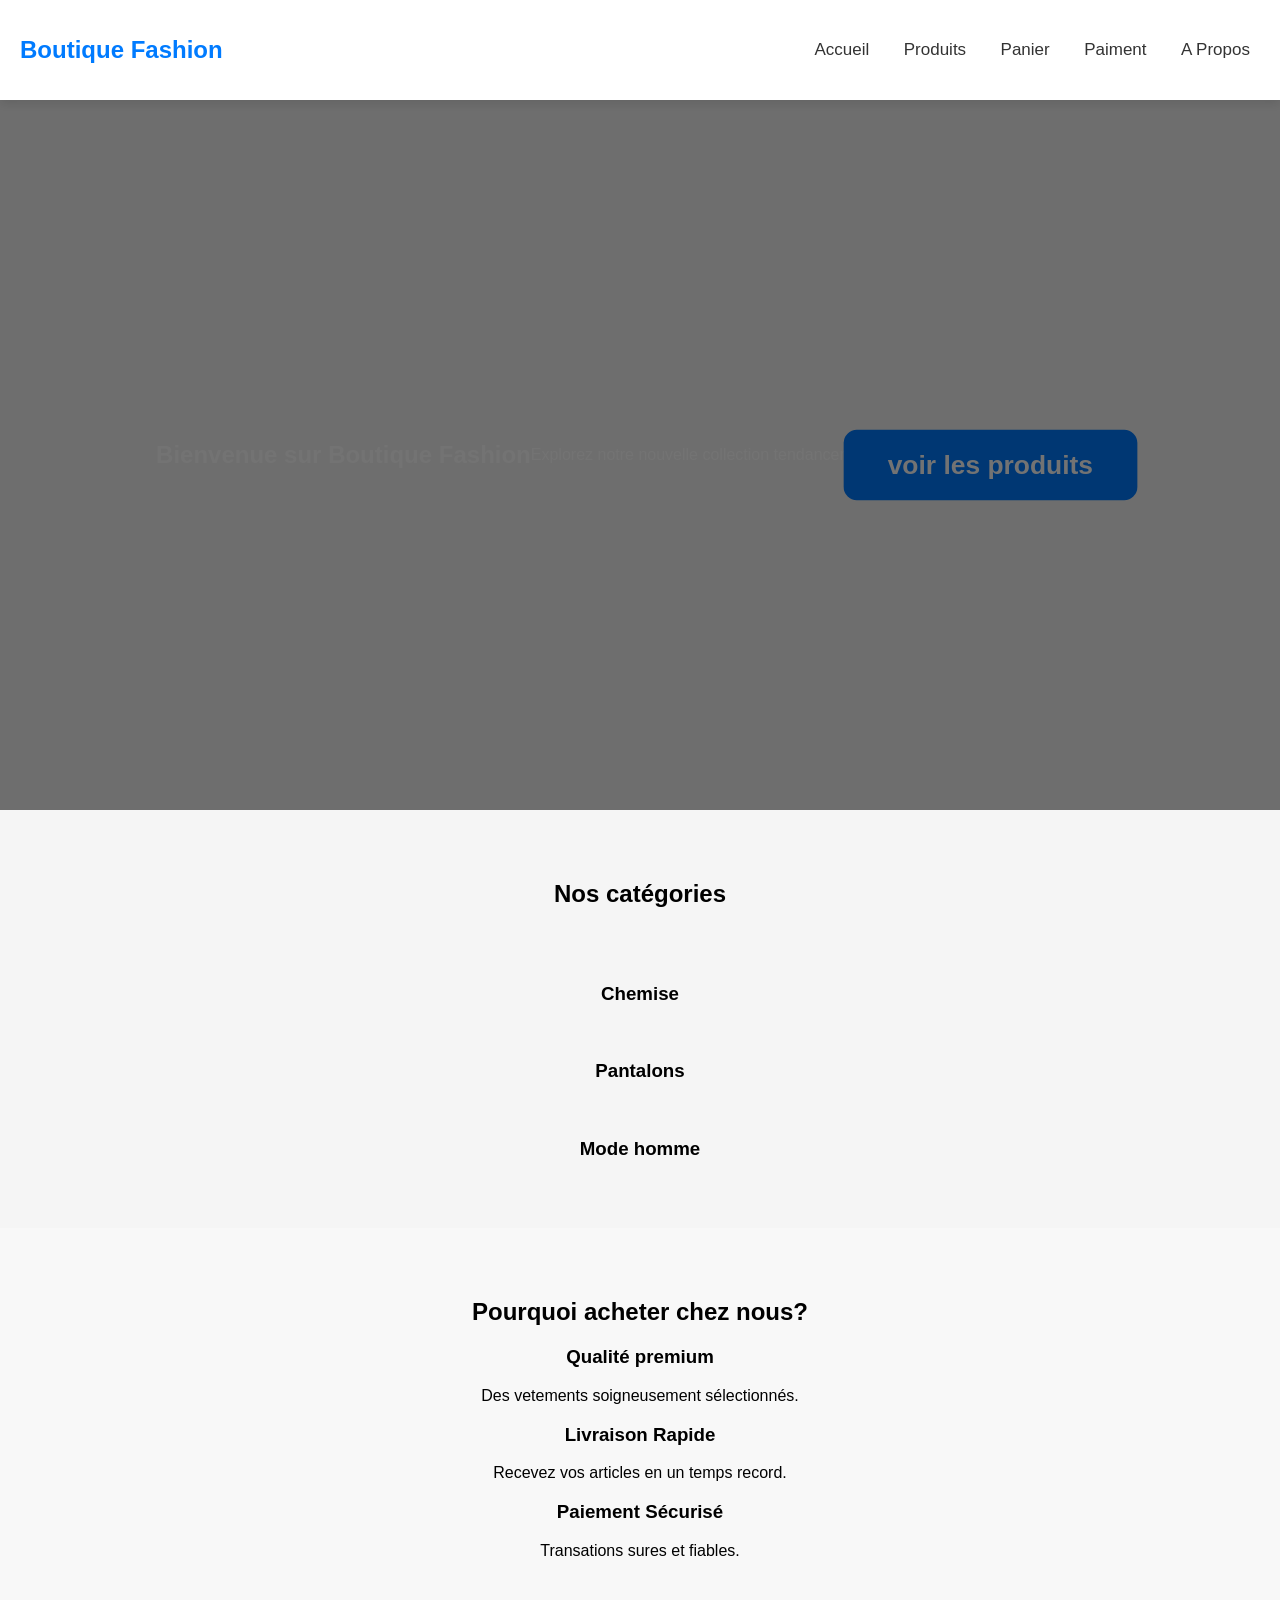
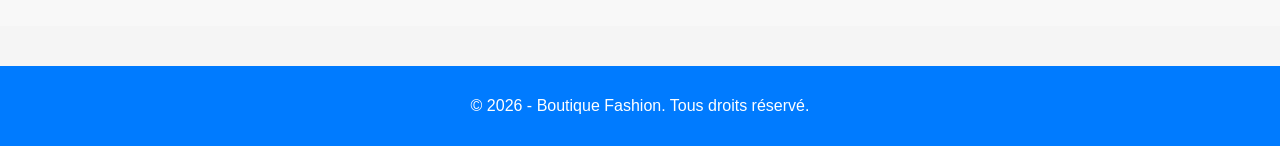
==== index.html @ 04d44800 "Add files via upload" ====
<!DOCTYPE html>
<html>
<head>
	<meta charset="utf-8">
	<meta name="viewport" content="width=device-width, initial-scale=1">
	<title>Vente de vetements</title>
	<link rel="stylesheet" type="text/css" href="style.css">
</head>
<body>

<header class="header">
	<h1 class="logo">Boutique Fashion</h1>
	<nav class="navbar">
		<a href="index.html">Accueil</a>
		<a href="produits.html">Produits</a>
		<a href="panier.html">Panier</a>
		<a href="Paiement.html">Paiment</a>
		<a href="apropos.html">A Propos</a>
	</nav>
	</header>

		<section class="hero">
			<div class="hero-content"></div>
			<h2>Bienvenue sur <span>Boutique Fashion</span></h2>
			<p>Explorez notre nouvelle collection tendancen !</p>
			<a class="btn-hero" href="produits.html">voir les produits</a>
		</section>

		<section class="categories">
			<h2>Nos catégories</h2>
			<div class="cat-card">
				<img src="images/gal2.jpg" alt="">
			</div>
			<div class="cat-card">
				<img src="images/chemise1.jpg" alt="">
				<h3>Chemise</h3>

			<div class="cat-card">
				<img src="images/pantalon1.jpg" alt="">
				<h3>Pantalons</h3>
			</div>
		<div class="cat-card">
				<img src="images/gal3.jpg" alt="">
				<h3>Mode homme</h3>
			</div>
		</section>
			<section class="advantages">
				<h2>Pourquoi acheter chez nous?</h2>
				<div class="Adv-container">
					<h3>Qualité premium</h3>
					<p>Des vetements soigneusement sélectionnés.</p>
				</div>
				<div class="Adv-container">
					<h3>Livraison Rapide</h3>
					<p>Recevez vos articles en un temps record.</p>
				</div>
				<div class="Adv-container">
					<h3>Paiement Sécurisé</h3>
					<p>Transations sures et fiables.</p>
				</div>

			</section>
	<footer>
		<p> &copy; 2026 - Boutique Fashion.
		Tous droits réservé.</p>
	</footer>
	<script src="script.js"></script>
</body>
</html>
---- style.css ----
body{
	font-family: Arial, sans-serif;
	margin: 0; padding: 0;
	background:#f5f5f5;
}
header{
	background: #fff ;
	color:  #007bff;
	padding: 10px;
	display: flex; justify-content: space-between; align-items: center;
}
.header{
	display: flex;
	justify-content: space-between;
	align-items: center;
	padding: 20px;
	background: #ffffff ;
	box-shadow: 0 4px 10px rgba(0, 0, 0, 0.1);
}
nav a{
color:  #333;
margin: 0 10px;
text-decoration: none;
transition: color 0.3s;}
.logo{
	font-size: 24px;
	color: #007bff ;
	font-weight: bold;
}
.navbar a{
	margin-left: 20px;
	text-decoration: none;
	color:  #333;
	font-size: 17px;
	transition: 0.3s;
}
.navbar a: hover{
	color:#007bff ;
}
.product-card{
	background:#fff ;
	padding: 15px;
	margin: 10px;
	display: inline-block;
	width: 100px;
	box-shadow: 0 4px 10px rgba(0, 0, 0, 0.1);
	transition: transform 0.3s, box-shadow 0.3s;
}
.product-card:hover{
	transform: translateY(-7px);
	scale: (1.03);
	box-shadow: 0 12px 25px rgba( 0,0,0,0.2);
}
.product-card img{
	width: 100%;
	border-radius: 10px;
	transition: 0.4s ease;
}
.product-card img: hover{
	transform: scale(1.1);
}
button{
	background: #007bff;
	color: white;
	padding: 10px 18px;
	border: none;
	border-radius: 8px;
	font-size: 16px;
	margin: 5px 0;
	cursor: pointer;
	transition: 0.3s;
}
.produit-detail{
	opacity: 0;
	transform: translateY(20px);
	animation: slideDrow 0.5s ease forwards;
}
.hero{
	background: url('images/gal1.jpg') center/cover;
	height: 70vh;
	display: flex;
	align-items: center;
	justify-content: center;
	padding: 40px;
	color: white;
	text-align: center;
	position: relative;
}
.hero::after{
	pointer-events: none;
	content:"";
	position: absolute;
	width: 100%;
	height: 100%;
	background: rgba(0, 0, 0, 0.55);
	top: 0;
	left: 0;
}
.hero-content{
	position: relative;
	z-index: 10;
	pointer-events: auto;
	max-width: 700px;
	animation: fadeIn 1s ease forwards;
}
.hero-content h2{
	font-size: 48px;
	margin-bottom: 20px;
}
.hero-content p{
	font-size: 20px;
	margin-bottom: 25px;
}

.btn-hero:hover{
	background: #0056b3;
	transform: scale(1.12);
	box-shadow: 0 8px 20px rgba(0, 0, 0, 0.3);
}
.btn-hero{
	background:#007bff;
	padding: 18px 40px;
	font-size: 24px;
	font-weight: bold;
	border-radius: 12px;
	color: white;
	text-decoration: none;
	display: inline-block;
	margin-top: 20px;
	transition: 0.3s;
	transform: scale(1.1);
	box-shadow: 0 0 10px rgba(0, 123, 255, 0.8s);
}
.categories{
	padding: 50px 20px;
	text-align: center;
}
.cat-container{
	display: flex;
	justify-content: center;
	gap: 25px;
	margin-top: 30px;
}
.cad-card{
	width: 250px;
	padding: 15px;
	border-radius: 10px;
	background: #fff;
	box-shadow: 0 4px 15px rgba(0, 0, 0, 0.1);
	transition: 0.3s;
}
.cad-card:hover{
	transform: translateY(-10px);
}
.cad-card img{
	width: 100%;
	height: 200px;
	object-fit: cover;
	border-radius: 10px;
}
.advantages{
	padding: 50px 20px;
	background: #f8f8f8;
	text-align: center;
}
.adv-container{
	display: flex;
	justify-content: center;
	gap: 30px;
	margin-top: 30px;
}
.adv-card{
	background: width;
	padding: 25px;
	width: 250px;
	border-radius: 12px;
	box-shadow: 0 4px 15px rgba(0, 0, 0, 0.1);
	transition: 0.3s;
}
.adv-card:hover{
	transform: scale(1.05);
}
footer{
	background: #007bff;
	color: white;
	text-align: center;
	padding: 15px;
	margin-top: 40px;
}
@keyframes fadeIn{
	from{opacity: 0; transform: translateY(20px);}
	to{opacity: 1; transform: translateY(0);}
}

/* SECTION HERO ABOUT */
.about-hero {
    Padding : 80px 20px ;
    Text-align : center ;
    Background : #007bff ;
    Color : white ;
    Animation : fadeIn 0.8s ease forwards ;
}

.about-hero h2 {
    Font-size : 42px ;
    Margin-bottom : 10px ;
}

.about-hero p {
    Font-size : 20px ;
}

/* CONTENU PRINCIPAL */
.about-content, .mission, .values, .team {
    Padding : 50px 20px ;
    Max-width : 900px ;
    Margin : auto ;
    Text-align : center ;
}

.mission-box {
    Background : #f0f7ff ;
    Padding : 20px ;
    Border-radius : 12px ;
}

/* VALEURS */
.values-container {
    Display : flex ;
    Justify-content : center ;
    Gap : 25px ;
    Flex-wrap : wrap ;
}

.value-card {
    Width : 260px ;
    Background : #fff ;
    Padding : 25px ;
    Border-radius : 12px ;
    Box-shadow : 0 4px 15px rgba(0,0,0,0.1) ;
    Transition : 0.3s ;
}

.value-card :hover {
    Transform : translateY(-10px) ;
}

/* ÉQUIPE */
.team-container {
    Display : flex ;
    Justify-content : center ;
    Gap : 25px ;
    Margin-top : 30px ;
    Flex-wrap : wrap ;
}

.team-card {
    Width : 240px ;
    Background : white ;
    Padding : 15px ;
    Border-radius : 12px ;
    Box-shadow : 0 4px 15px rgba(0,0,0,0.1) ;
    Transition : 0.3s ;
}

.team-card :hover {
    Transform : scale(1.05) ;
}

.team-card img {
    Width : 100% ;
    Border-radius : 10px ;
    Height : 200px ;
    Object-fit : cover ;
}
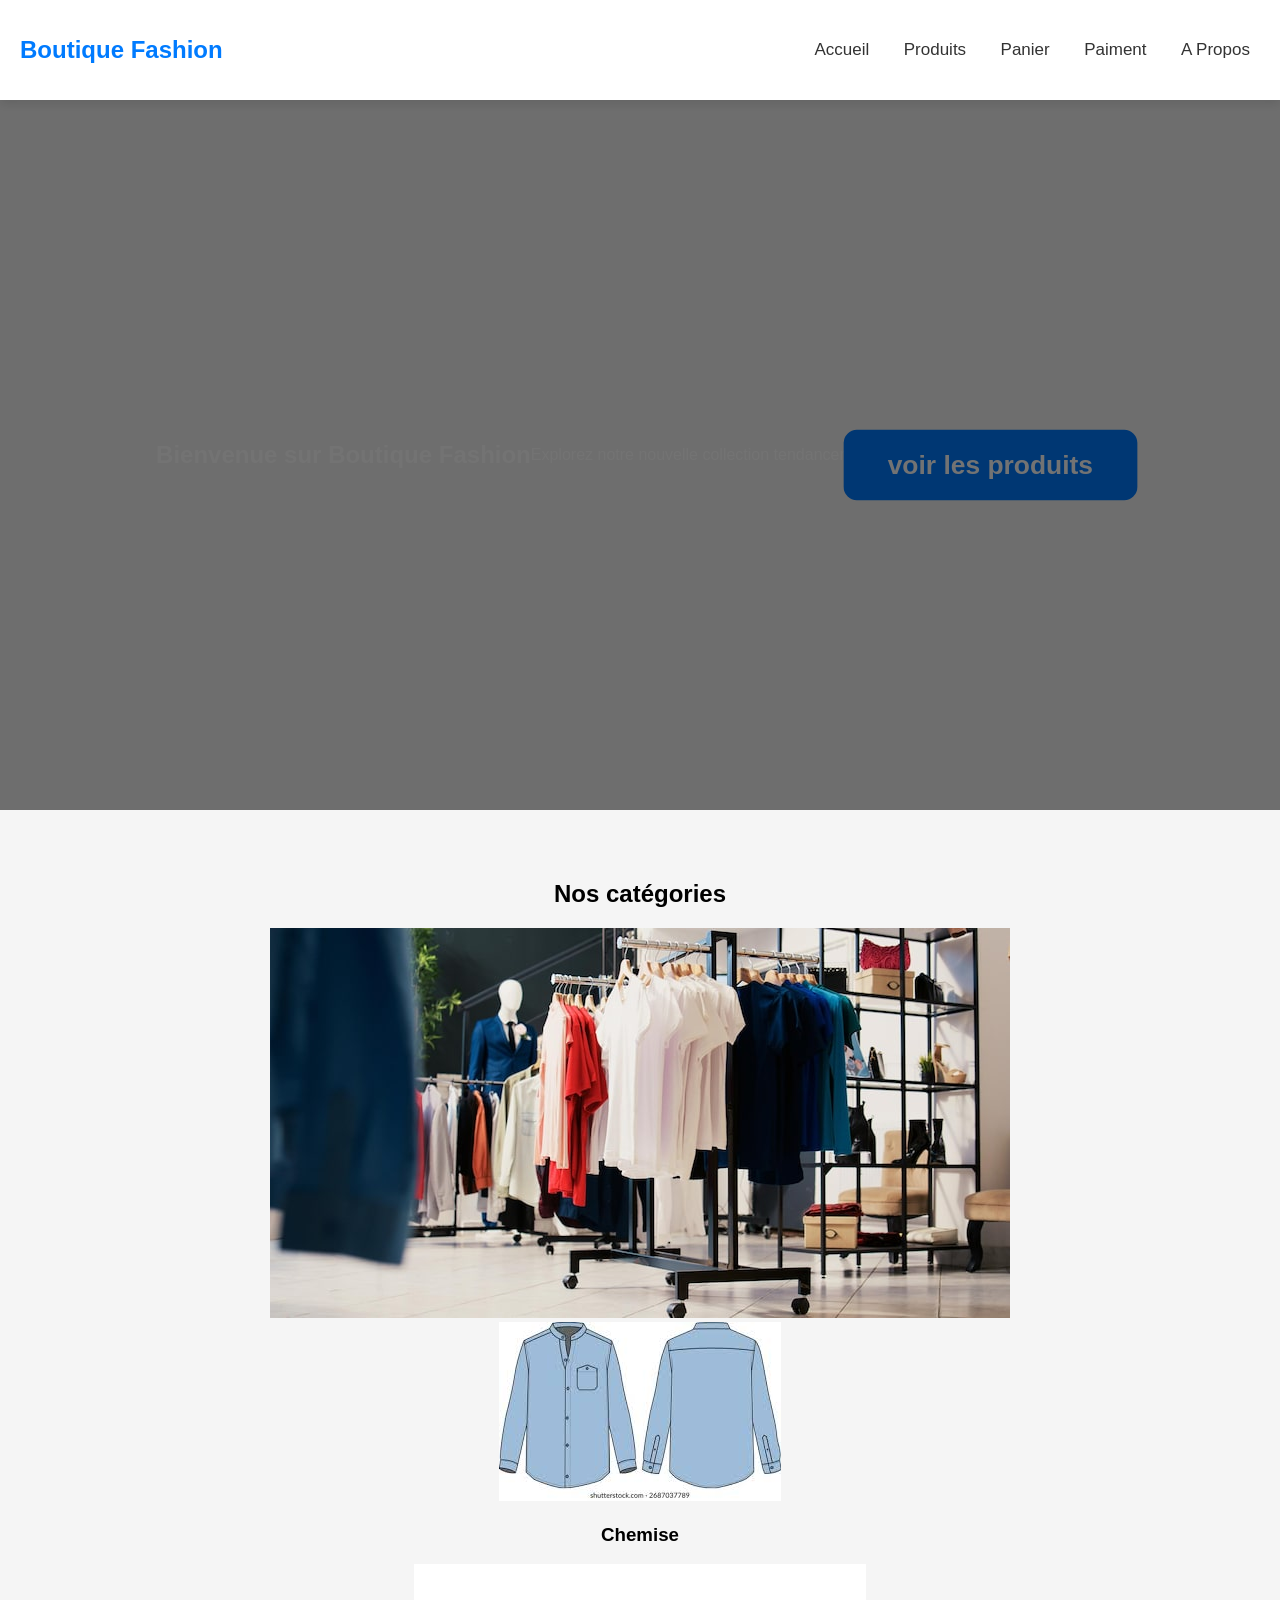
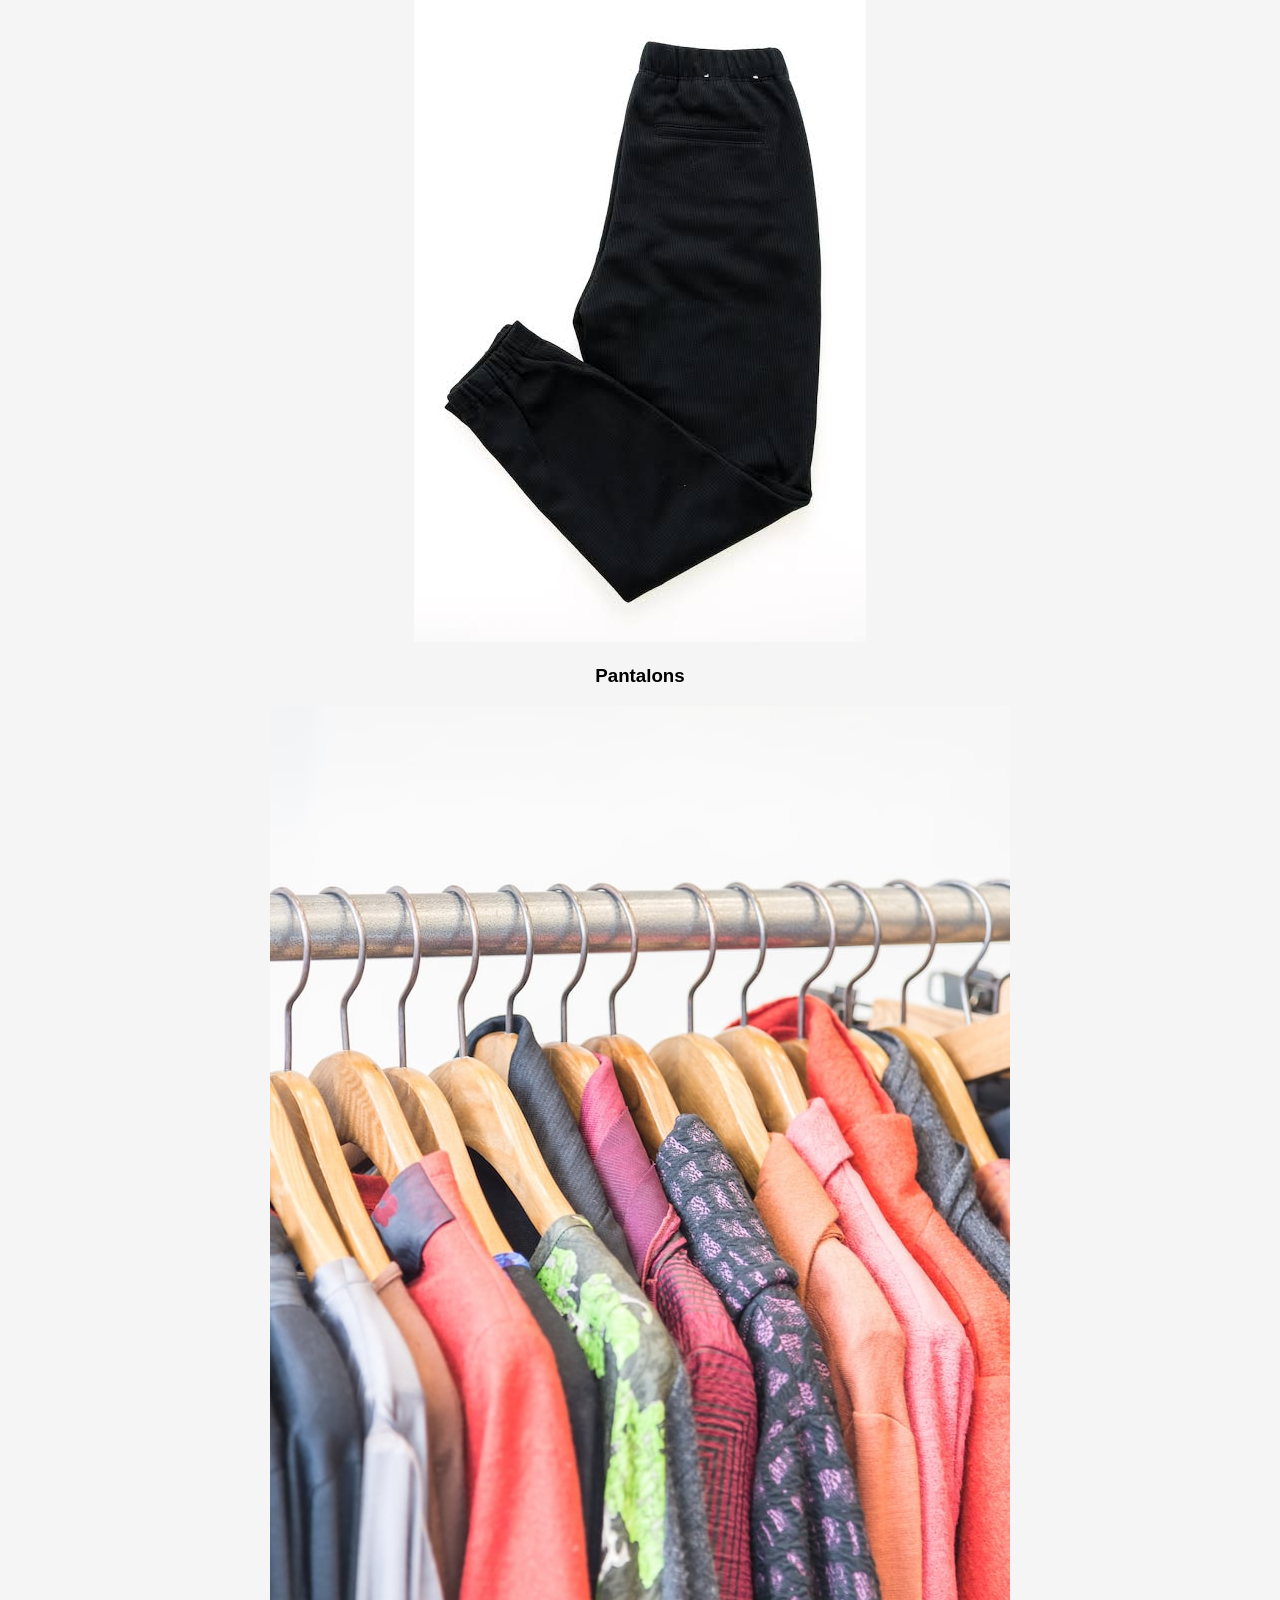
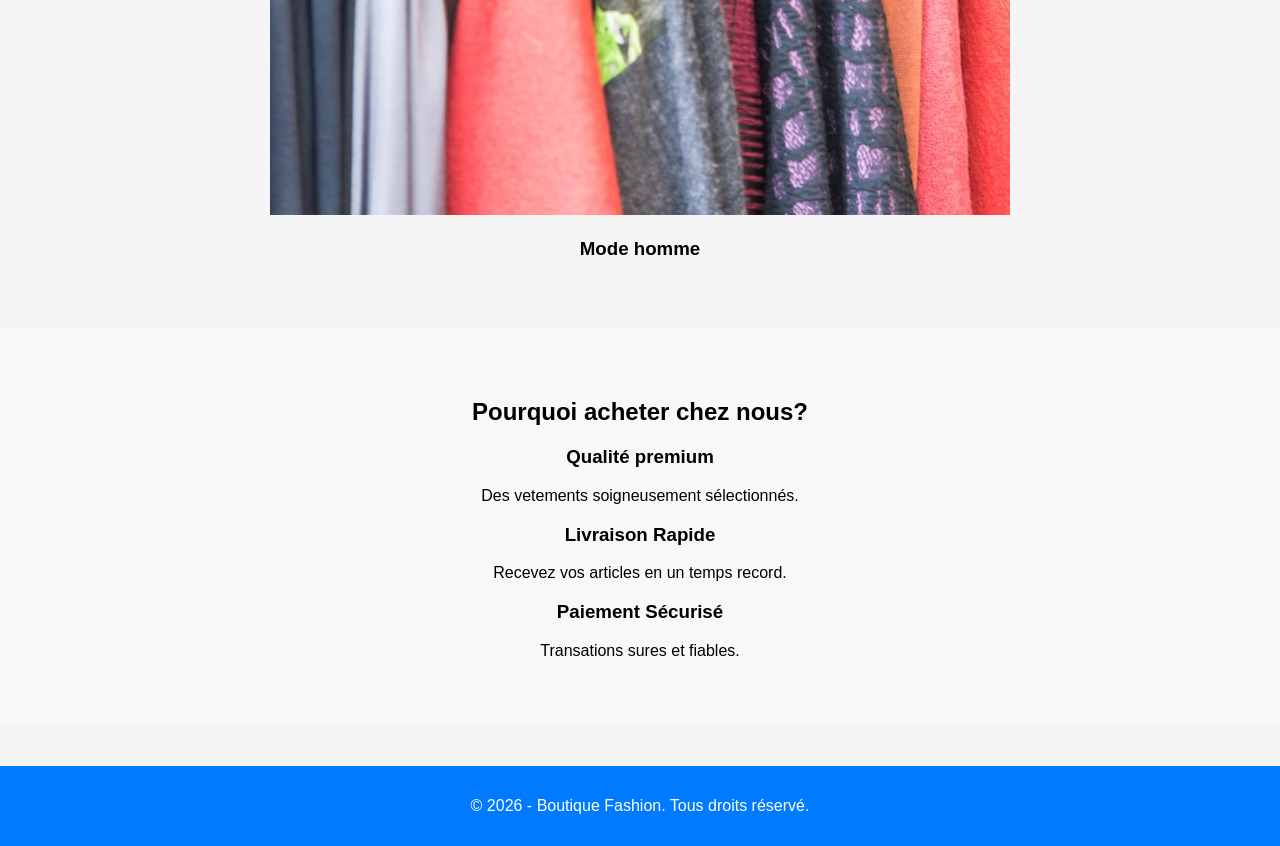
==== commit a36ed199: "modification du texte sur la page d'accueil" ====
--- a/index.html
+++ b/index.html
@@ -29,18 +29,18 @@
 		<section class="categories">
 			<h2>Nos catégories</h2>
 			<div class="cat-card">
-				<img src="images/gal2.jpg" alt="">
+				<img src="gal2.jpg" alt="">
 			</div>
 			<div class="cat-card">
-				<img src="images/chemise1.jpg" alt="">
+				<img src="chemise1.jpg" alt="">
 				<h3>Chemise</h3>
 
 			<div class="cat-card">
-				<img src="images/pantalon1.jpg" alt="">
+				<img src="pantalon1.jpg" alt="">
 				<h3>Pantalons</h3>
 			</div>
 		<div class="cat-card">
-				<img src="images/gal3.jpg" alt="">
+				<img src="gal3.jpg" alt="">
 				<h3>Mode homme</h3>
 			</div>
 		</section>
@@ -66,4 +66,5 @@
 	</footer>
 	<script src="script.js"></script>
 </body>
-</html>+
+</html>
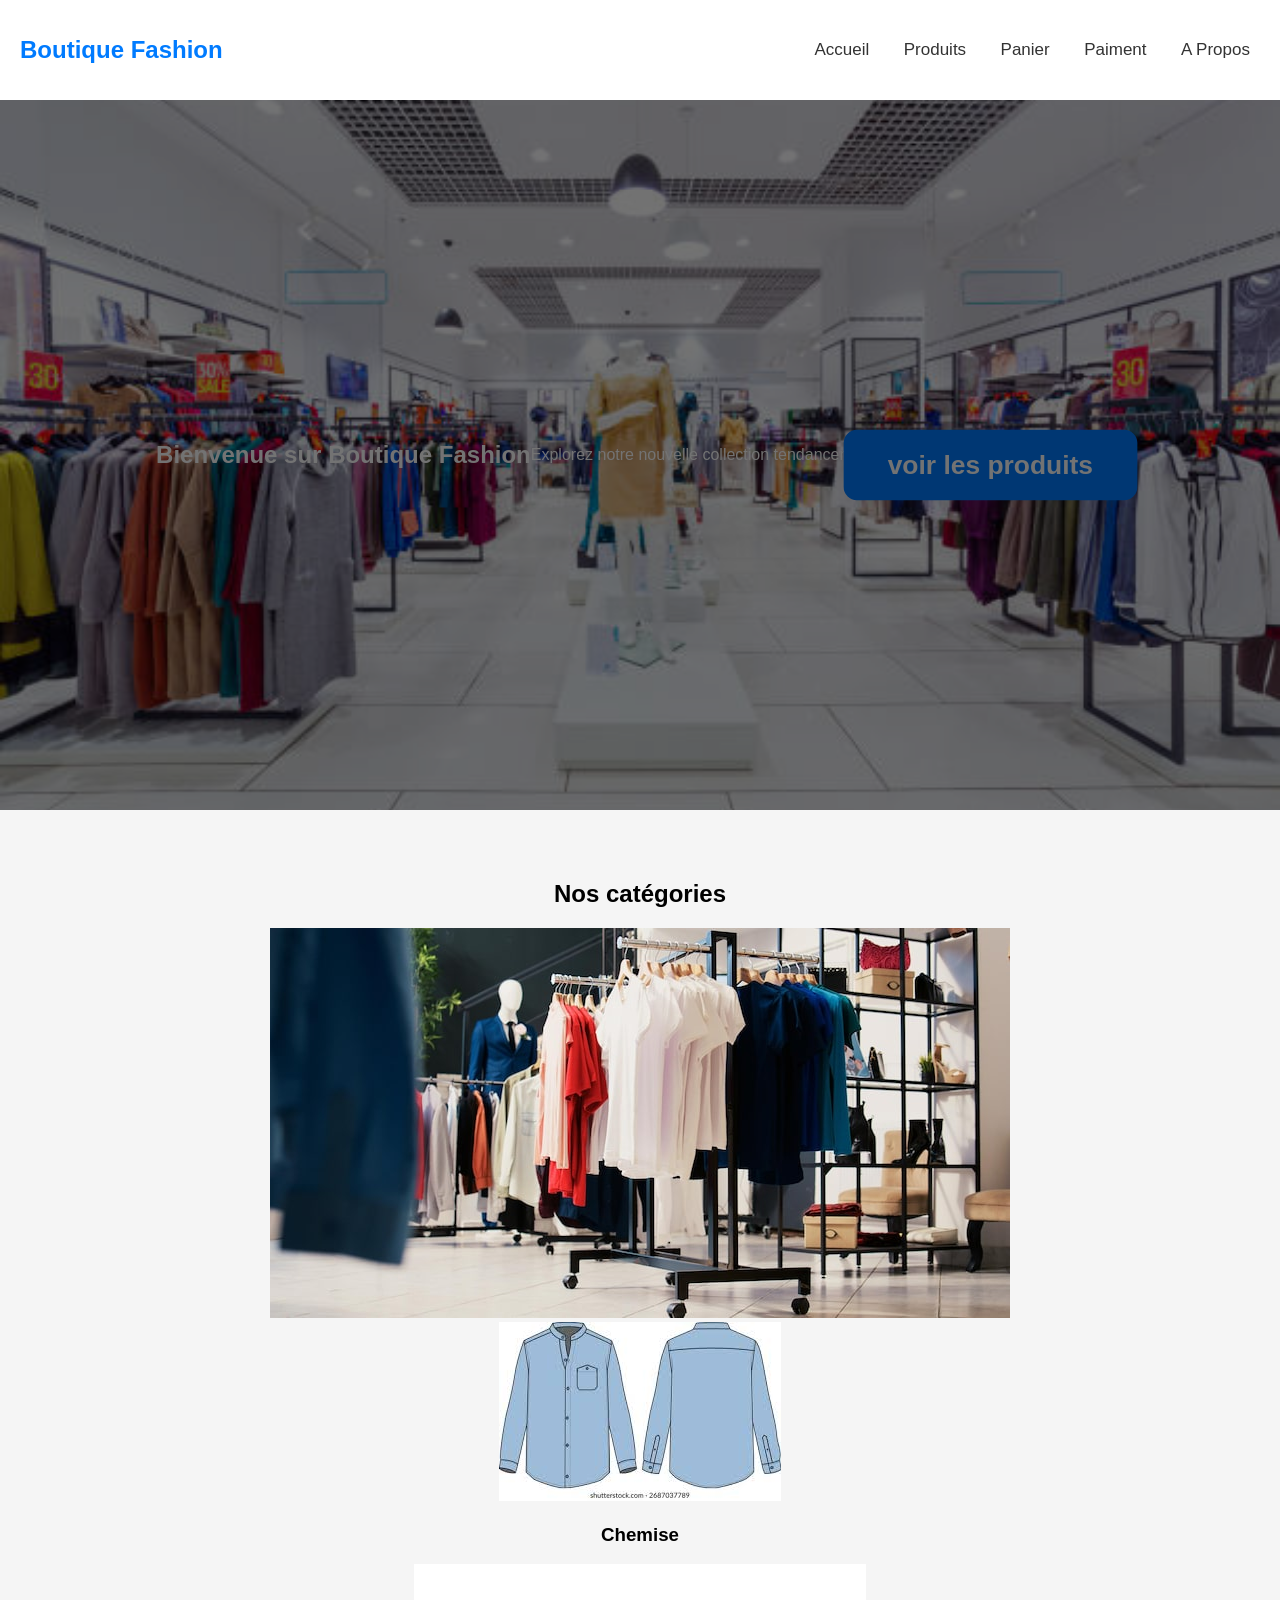
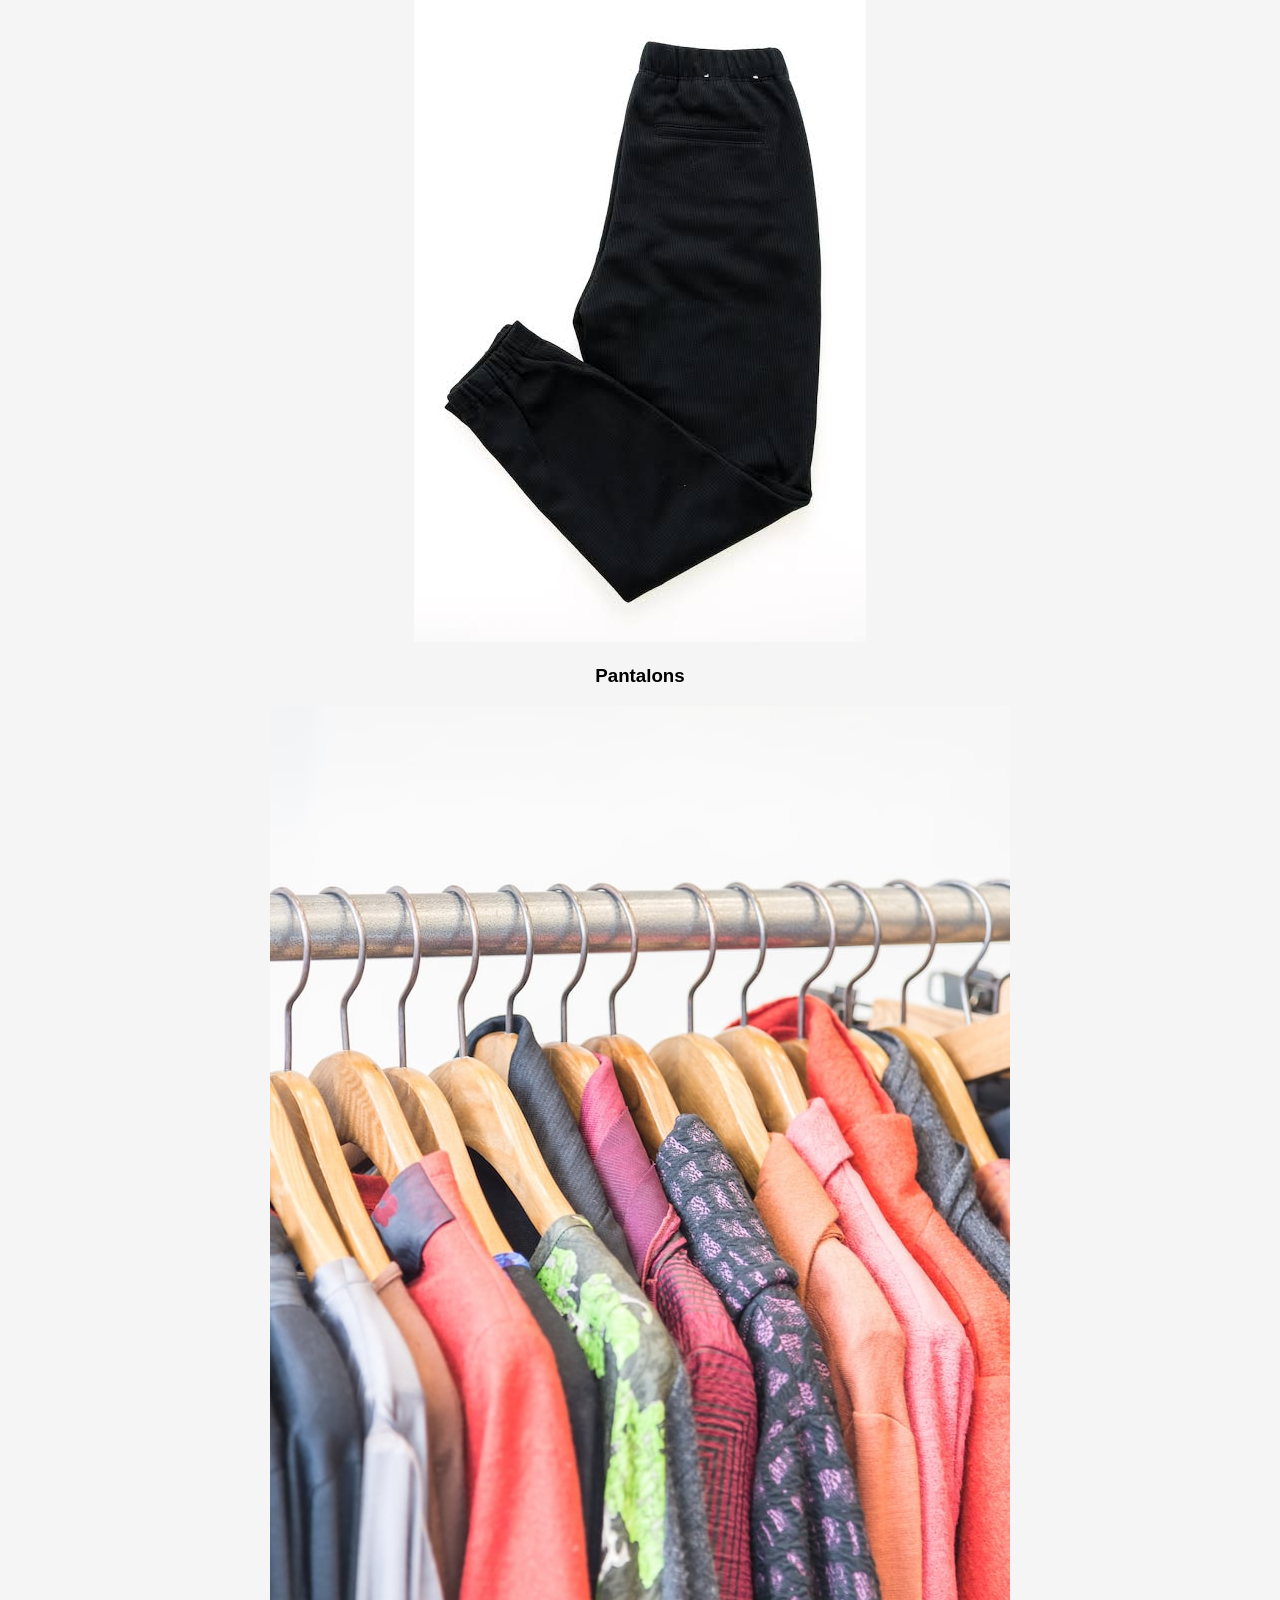
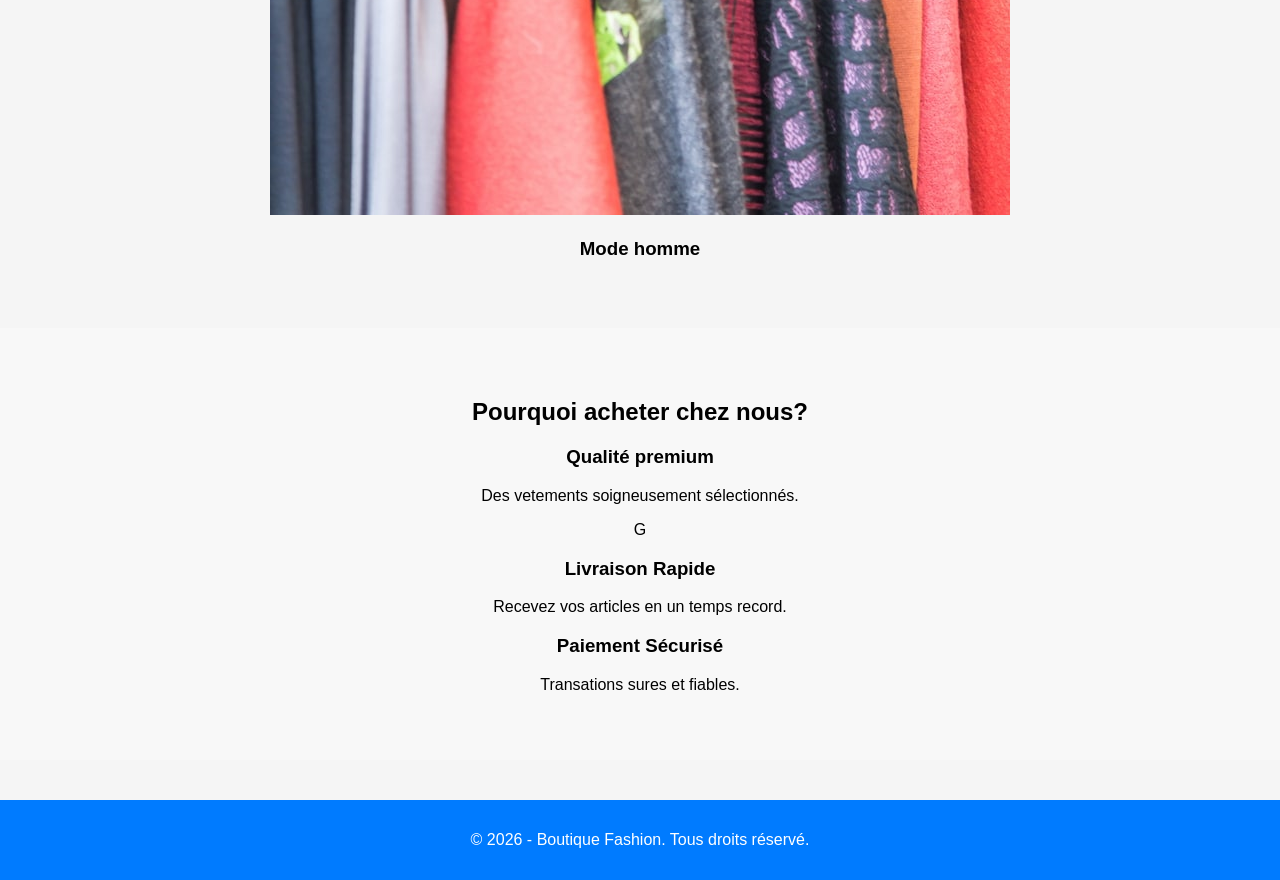
==== commit 225187e1: "modification du code" ====
--- a/index.html
+++ b/index.html
@@ -29,18 +29,18 @@
 		<section class="categories">
 			<h2>Nos catégories</h2>
 			<div class="cat-card">
-				<img src="gal2.jpg" alt="">
+				<img src="images/gal2.jpg" alt="">
 			</div>
 			<div class="cat-card">
-				<img src="chemise1.jpg" alt="">
+				<img src="images/chemise1.jpg" alt="">
 				<h3>Chemise</h3>
 
 			<div class="cat-card">
-				<img src="pantalon1.jpg" alt="">
+				<img src="images/pantalon1.jpg" alt="">
 				<h3>Pantalons</h3>
 			</div>
 		<div class="cat-card">
-				<img src="gal3.jpg" alt="">
+				<img src="images/gal3.jpg" alt="">
 				<h3>Mode homme</h3>
 			</div>
 		</section>
@@ -49,7 +49,7 @@
 				<div class="Adv-container">
 					<h3>Qualité premium</h3>
 					<p>Des vetements soigneusement sélectionnés.</p>
-				</div>
+				</div>G
 				<div class="Adv-container">
 					<h3>Livraison Rapide</h3>
 					<p>Recevez vos articles en un temps record.</p>
@@ -68,3 +68,4 @@
 </body>
 
 </html>
+
